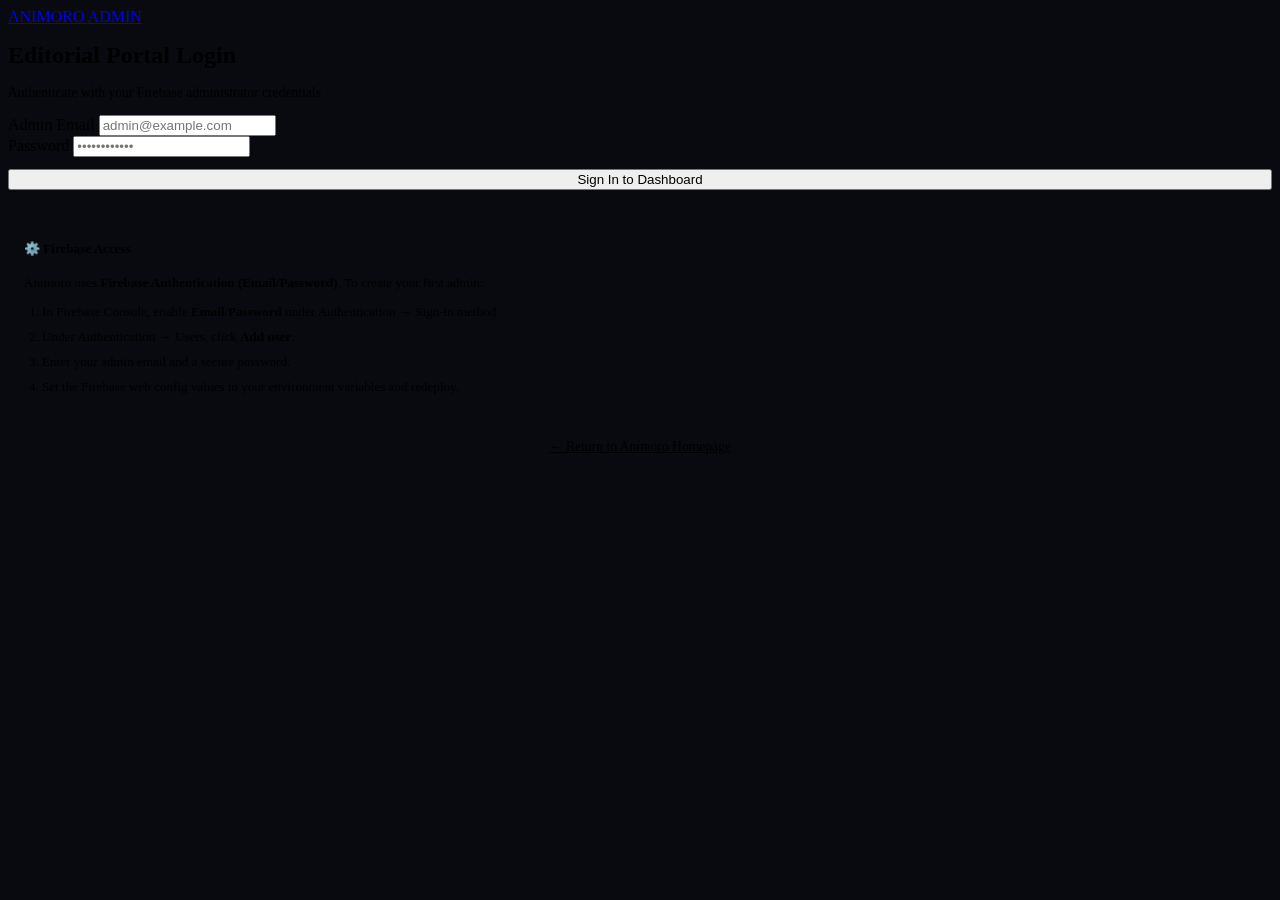
==== admin-login.html @ d2be1477 "update" ====
<!DOCTYPE html>
<html lang="en">
<head>
  <meta charset="UTF-8" />
  <meta name="viewport" content="width=device-width, initial-scale=1.0" />
  <title>Admin Login — Animoro</title>
  <meta name="robots" content="noindex, nofollow" />
  <meta name="theme-color" content="#080a0f" />
  <link rel="preconnect" href="https://fonts.googleapis.com">
  <link rel="preconnect" href="https://fonts.gstatic.com" crossorigin>
  <link href="https://fonts.googleapis.com/css2?family=Plus+Jakarta+Sans:wght@400;500;600;700;800&family=Space+Grotesk:wght@600;700;800&family=JetBrains+Mono:wght@400;600&display=swap" rel="stylesheet">
  <link rel="stylesheet" href="/css/style.css" />
  <link rel="stylesheet" href="/css/admin.css" />
</head>
<body style="background: #080a0f;">

  <div class="admin-login-wrap">
    <div class="login-card">
      <div class="login-card-header">
        <a href="index.html" class="brand-logo" style="justify-content: center; margin-bottom: 12px;">
          <span class="brand-logo-text">ANIMORO</span>
          <span class="brand-badge">ADMIN</span>
        </a>
        <h1 style="font-family: var(--font-display); font-size: 1.5rem; font-weight: 700;">Editorial Portal Login</h1>
        <p style="font-size: 0.85rem; color: var(--text-muted); margin-top: 4px;">
          Authenticate with your Firebase administrator credentials
        </p>
      </div>

      <div id="loginFeedback" class="form-feedback error" style="display: none; margin-bottom: 20px;"></div>

      <form id="adminLoginForm">
        <div class="form-group">
          <label for="adminEmail" class="form-label">Admin Email</label>
          <input type="email" id="adminEmail" class="form-input" placeholder="admin@example.com" required autocomplete="username" />
        </div>

        <div class="form-group">
          <label for="adminPassword" class="form-label">Password</label>
          <input type="password" id="adminPassword" class="form-input" placeholder="••••••••••••" required autocomplete="current-password" />
        </div>

        <button type="submit" id="loginSubmitBtn" class="btn-cta" style="width: 100%; margin-top: 12px;">
          Sign In to Dashboard
        </button>
      </form>

      <!-- Setup Helper Box -->
      <div style="margin-top: 32px; padding: 16px; background: var(--bg-card); border: 1px solid var(--border-subtle); border-radius: var(--radius-sm); font-size: 0.82rem; color: var(--text-secondary); line-height: 1.6;">
        <div style="font-weight: 700; color: var(--text-primary); margin-bottom: 6px; display: flex; align-items: center; gap: 6px;">
          <span>⚙️ Firebase Access</span>
        </div>
        <p style="margin-bottom: 8px;">
          Animoro uses <strong>Firebase Authentication (Email/Password)</strong>. To create your first admin:
        </p>
        <ol style="padding-left: 18px; margin: 0; display: flex; flex-direction: column; gap: 4px;">
          <li>In Firebase Console, enable <strong>Email/Password</strong> under Authentication &rarr; Sign-in method.</li>
          <li>Under Authentication &rarr; Users, click <strong>Add user</strong>.</li>
          <li>Enter your admin email and a secure password.</li>
          <li>Set the Firebase web config values in your environment variables and redeploy.</li>
        </ol>
      </div>

      <div style="text-align: center; margin-top: 24px;">
        <a href="index.html" style="font-size: 0.85rem; color: var(--text-muted);">&larr; Return to Animoro Homepage</a>
      </div>
    </div>
  </div>

  <script type="module">
    import { loginAdmin, requireAdminAuth } from '/js/auth.js';
    import { isConfigured } from '/js/firebase-init.js';

    // If already logged in, redirect to admin.html
    requireAdminAuth();

    const form = document.getElementById('adminLoginForm');
    const feedback = document.getElementById('loginFeedback');
    const submitBtn = document.getElementById('loginSubmitBtn');

    if (location.protocol === 'file:' || location.port === '5500') {
      feedback.textContent = 'This project must be opened through the Vite dev server. Run "npm install" and then "npm run dev" and open the local Vite URL instead of opening this file directly from Live Server or a file:// URL.';
      feedback.style.display = 'block';
      submitBtn.disabled = true;
      return;
    }

    form.addEventListener('submit', async (e) => {
      e.preventDefault();
      feedback.style.display = 'none';

      const email = document.getElementById('adminEmail').value.trim();
      const password = document.getElementById('adminPassword').value;

      if (!isConfigured) {
        feedback.textContent = "Firebase has not been configured with environment variables. Add the VITE_FIREBASE_* values and redeploy.";
        feedback.style.display = 'block';
        return;
      }

      submitBtn.disabled = true;
      submitBtn.textContent = 'Authenticating...';

      try {
        await loginAdmin(email, password);
        window.location.href = 'admin.html';
      } catch (err) {
        console.error("Login failed:", err);
        let msg = err.message;
        if (msg.includes('network-request-failed')) {
          msg = "Network request failed. Please check your internet connection and verify that Firebase Authentication is enabled in your Firebase project console.";
        } else if (msg.includes('user-not-found') || msg.includes('invalid-credential') || msg.includes('wrong-password')) {
          msg = "Invalid email or password. Please verify your credentials in Firebase Authentication.";
        } else if (msg.includes('too-many-requests')) {
          msg = "Too many failed attempts. Access to this account has been temporarily disabled. Please try again later or reset your password.";
        }
        feedback.textContent = msg;
        feedback.style.display = 'block';
      } finally {
        submitBtn.disabled = false;
        submitBtn.textContent = 'Sign In to Dashboard';
      }
    });
  </script>
</body>
</html>
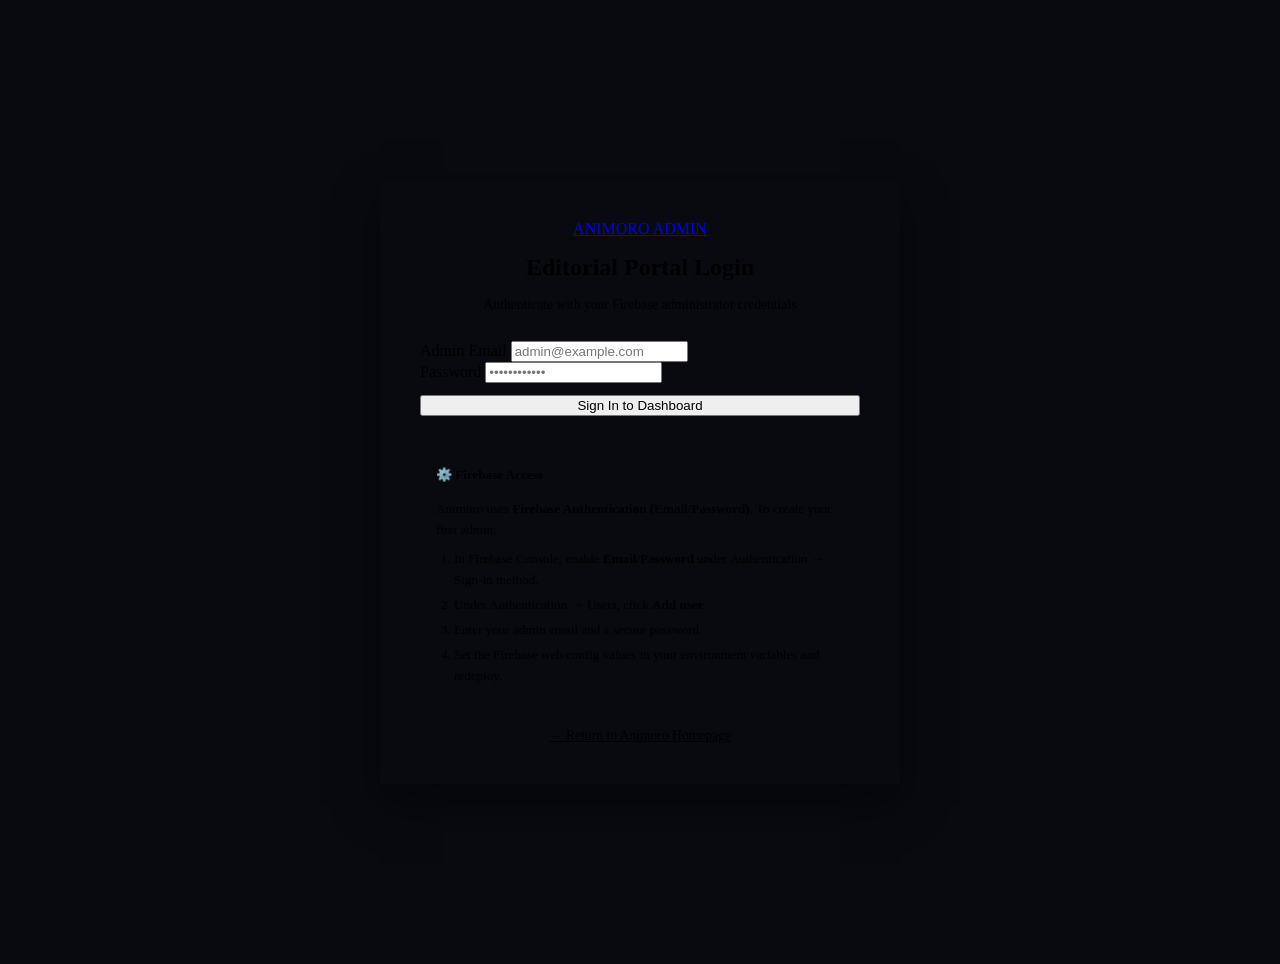
==== commit cb6eebb7: "update" ====
--- a/admin-login.html
+++ b/admin-login.html
@@ -82,10 +82,9 @@
       feedback.textContent = 'This project must be opened through the Vite dev server. Run "npm install" and then "npm run dev" and open the local Vite URL instead of opening this file directly from Live Server or a file:// URL.';
       feedback.style.display = 'block';
       submitBtn.disabled = true;
-      return;
-    }
-
-    form.addEventListener('submit', async (e) => {
+      submitBtn.textContent = 'Open via Vite dev server';
+    } else {
+      form.addEventListener('submit', async (e) => {
       e.preventDefault();
       feedback.style.display = 'none';
 
@@ -116,11 +115,12 @@
         }
         feedback.textContent = msg;
         feedback.style.display = 'block';
-      } finally {
-        submitBtn.disabled = false;
-        submitBtn.textContent = 'Sign In to Dashboard';
-      }
-    });
+        } finally {
+          submitBtn.disabled = false;
+          submitBtn.textContent = 'Sign In to Dashboard';
+        }
+      });
+    }
   </script>
 </body>
 </html>
--- a/css/admin.css
+++ b/css/admin.css
@@ -0,0 +1,613 @@
+/* ============================================================
+   ANIMORO ADMIN STYLESHEET
+   ============================================================ */
+
+.admin-body {
+  background-color: #080a0f;
+  color: var(--text-primary);
+  display: flex;
+  min-height: 100vh;
+}
+
+/* Admin Layout */
+.admin-sidebar {
+  width: 260px;
+  background-color: #0d1017;
+  border-right: 1px solid var(--border-subtle);
+  display: flex;
+  flex-direction: column;
+  position: fixed;
+  top: 0;
+  bottom: 0;
+  left: 0;
+  z-index: 100;
+  transition: transform 0.3s ease;
+}
+
+.admin-sidebar-header {
+  padding: 24px;
+  display: flex;
+  align-items: center;
+  gap: 12px;
+  border-bottom: 1px solid var(--border-subtle);
+}
+
+.admin-nav {
+  padding: 20px 16px;
+  display: flex;
+  flex-direction: column;
+  gap: 6px;
+  flex: 1;
+  overflow-y: auto;
+}
+
+.admin-nav-item {
+  display: flex;
+  align-items: center;
+  gap: 12px;
+  padding: 12px 16px;
+  border-radius: var(--radius-sm);
+  color: var(--text-secondary);
+  font-weight: 500;
+  font-size: 0.92rem;
+  transition: all var(--transition-fast);
+  cursor: pointer;
+}
+
+.admin-nav-item:hover, .admin-nav-item.active {
+  background: rgba(225, 29, 72, 0.1);
+  color: #fff;
+}
+
+.admin-nav-item.active {
+  color: var(--accent-crimson);
+  font-weight: 600;
+  border-left: 3px solid var(--accent-crimson);
+}
+
+.admin-user-profile {
+  padding: 16px 20px;
+  border-top: 1px solid var(--border-subtle);
+  display: flex;
+  align-items: center;
+  justify-content: space-between;
+}
+
+.admin-user-info {
+  display: flex;
+  flex-direction: column;
+  min-width: 0;
+}
+
+.admin-user-email {
+  font-size: 0.82rem;
+  color: var(--text-primary);
+  white-space: nowrap;
+  overflow: hidden;
+  text-overflow: ellipsis;
+  max-width: 150px;
+}
+
+.admin-user-role {
+  font-size: 0.72rem;
+  color: var(--accent-crimson);
+  font-weight: 700;
+  text-transform: uppercase;
+}
+
+.admin-main-wrapper {
+  margin-left: 260px;
+  flex: 1;
+  display: flex;
+  flex-direction: column;
+  min-width: 0;
+  min-height: 100vh;
+}
+
+.admin-topbar {
+  height: 68px;
+  background: #0d1017;
+  border-bottom: 1px solid var(--border-subtle);
+  padding: 0 32px;
+  display: flex;
+  align-items: center;
+  justify-content: space-between;
+  position: sticky;
+  top: 0;
+  z-index: 90;
+}
+
+.admin-topbar-title {
+  font-family: var(--font-display);
+  font-size: 1.35rem;
+  font-weight: 700;
+}
+
+.admin-content {
+  padding: 32px;
+  flex: 1;
+}
+
+/* Metric KPI Cards */
+.kpi-grid {
+  display: grid;
+  grid-template-columns: repeat(auto-fit, minmax(180px, 1fr));
+  gap: 20px;
+  margin-bottom: 32px;
+}
+
+.kpi-card {
+  background: var(--bg-surface);
+  border: 1px solid var(--border-subtle);
+  border-radius: var(--radius-md);
+  padding: 20px;
+  display: flex;
+  flex-direction: column;
+  gap: 8px;
+  position: relative;
+  overflow: hidden;
+}
+
+.kpi-card::before {
+  content: '';
+  position: absolute;
+  top: 0;
+  left: 0;
+  right: 0;
+  height: 3px;
+  background: var(--border-subtle);
+}
+
+.kpi-card.highlight::before {
+  background: var(--accent-crimson);
+}
+
+.kpi-label {
+  font-size: 0.8rem;
+  font-weight: 600;
+  color: var(--text-muted);
+  text-transform: uppercase;
+  letter-spacing: 0.5px;
+}
+
+.kpi-value {
+  font-family: var(--font-display);
+  font-size: 2.1rem;
+  font-weight: 800;
+  color: var(--text-primary);
+  line-height: 1.1;
+}
+
+.kpi-hint {
+  font-size: 0.75rem;
+  color: var(--text-secondary);
+}
+
+/* Analytics Chart Container */
+.analytics-card {
+  background: var(--bg-surface);
+  border: 1px solid var(--border-subtle);
+  border-radius: var(--radius-md);
+  padding: 24px;
+  margin-bottom: 32px;
+}
+
+.analytics-header {
+  display: flex;
+  align-items: center;
+  justify-content: space-between;
+  margin-bottom: 20px;
+}
+
+.chart-canvas-wrap {
+  width: 100%;
+  height: 240px;
+  position: relative;
+}
+
+/* Data Table */
+.data-table-container {
+  background: var(--bg-surface);
+  border: 1px solid var(--border-subtle);
+  border-radius: var(--radius-md);
+  overflow: hidden;
+  margin-bottom: 32px;
+}
+
+.table-toolbar {
+  padding: 18px 24px;
+  border-bottom: 1px solid var(--border-subtle);
+  display: flex;
+  align-items: center;
+  justify-content: space-between;
+  gap: 16px;
+  flex-wrap: wrap;
+}
+
+.table-filter-group {
+  display: flex;
+  align-items: center;
+  gap: 10px;
+}
+
+.table-search-input {
+  background: var(--bg-main);
+  border: 1px solid var(--border-subtle);
+  border-radius: var(--radius-sm);
+  padding: 8px 14px;
+  font-size: 0.88rem;
+  color: var(--text-primary);
+  outline: none;
+}
+
+.table-responsive {
+  width: 100%;
+  overflow-x: auto;
+}
+
+.admin-table {
+  width: 100%;
+  border-collapse: collapse;
+  text-align: left;
+  font-size: 0.88rem;
+}
+
+.admin-table th {
+  background: rgba(255, 255, 255, 0.02);
+  color: var(--text-muted);
+  font-weight: 600;
+  padding: 14px 20px;
+  border-bottom: 1px solid var(--border-subtle);
+  text-transform: uppercase;
+  font-size: 0.75rem;
+  letter-spacing: 0.5px;
+}
+
+.admin-table td {
+  padding: 16px 20px;
+  border-bottom: 1px solid rgba(255, 255, 255, 0.03);
+  color: var(--text-secondary);
+  vertical-align: middle;
+}
+
+.admin-table tr:hover td {
+  background: rgba(255, 255, 255, 0.015);
+  color: var(--text-primary);
+}
+
+.table-thumb {
+  width: 56px;
+  height: 38px;
+  border-radius: var(--radius-sm);
+  object-fit: cover;
+  background: var(--bg-card);
+}
+
+.status-pill {
+  display: inline-block;
+  padding: 3px 8px;
+  border-radius: var(--radius-full);
+  font-size: 0.72rem;
+  font-weight: 700;
+  text-transform: uppercase;
+}
+
+.status-pill.published {
+  background: rgba(16, 185, 129, 0.15);
+  color: #34d399;
+  border: 1px solid rgba(16, 185, 129, 0.3);
+}
+
+.status-pill.draft {
+  background: rgba(245, 158, 11, 0.15);
+  color: #fbbf24;
+  border: 1px solid rgba(245, 158, 11, 0.3);
+}
+
+.table-actions {
+  display: flex;
+  align-items: center;
+  gap: 8px;
+}
+
+.action-btn-sm {
+  padding: 6px 10px;
+  border-radius: var(--radius-sm);
+  font-size: 0.78rem;
+  font-weight: 600;
+  display: inline-flex;
+  align-items: center;
+  gap: 4px;
+  border: 1px solid var(--border-subtle);
+  color: var(--text-secondary);
+}
+
+.action-btn-sm:hover {
+  background: var(--bg-card);
+  color: #fff;
+  border-color: var(--accent-crimson);
+}
+
+.action-btn-sm.delete:hover {
+  border-color: #ef4444;
+  color: #f87171;
+  background: rgba(239, 68, 68, 0.1);
+}
+
+/* ============================================================
+   POST EDITOR STYLES
+   ============================================================ */
+.editor-layout {
+  display: grid;
+  grid-template-columns: 2.2fr 1fr;
+  gap: 32px;
+}
+
+.editor-card {
+  background: var(--bg-surface);
+  border: 1px solid var(--border-subtle);
+  border-radius: var(--radius-md);
+  padding: 28px;
+  margin-bottom: 24px;
+}
+
+.editor-toolbar {
+  display: flex;
+  align-items: center;
+  gap: 4px;
+  padding: 8px 12px;
+  background: var(--bg-card);
+  border: 1px solid var(--border-subtle);
+  border-radius: var(--radius-sm) var(--radius-sm) 0 0;
+  flex-wrap: wrap;
+}
+
+.tool-btn {
+  padding: 6px 10px;
+  color: var(--text-secondary);
+  border-radius: var(--radius-sm);
+  font-size: 0.85rem;
+  font-weight: 600;
+  transition: all var(--transition-fast);
+}
+
+.tool-btn:hover {
+  background: var(--bg-surface);
+  color: #fff;
+}
+
+.rich-editor-area {
+  min-height: 380px;
+  background: var(--bg-main);
+  border: 1px solid var(--border-subtle);
+  border-top: none;
+  border-radius: 0 0 var(--radius-sm) var(--radius-sm);
+  padding: 20px;
+  color: var(--text-primary);
+  outline: none;
+  font-size: 1.05rem;
+  line-height: 1.7;
+}
+
+.rich-editor-area:focus {
+  border-color: var(--accent-crimson);
+}
+
+/* Cover Image Upload Box */
+.cover-image-mode-toggle {
+  display: inline-flex;
+  align-items: center;
+  gap: 8px;
+  background: var(--bg-card);
+  border: 1px solid var(--border-subtle);
+  border-radius: var(--radius-full);
+  padding: 4px;
+}
+
+.cover-mode-toggle {
+  padding: 7px 12px;
+  border-radius: var(--radius-full);
+  font-size: 0.72rem;
+  font-weight: 700;
+  color: var(--text-secondary);
+  border: 1px solid transparent;
+  background: transparent;
+  transition: all var(--transition-fast);
+}
+
+.cover-mode-toggle.active {
+  background: rgba(225, 29, 72, 0.14);
+  color: #fff;
+  border-color: rgba(225, 29, 72, 0.35);
+}
+
+.cover-upload-box {
+  border: 2px dashed var(--border-subtle);
+  border-radius: var(--radius-md);
+  padding: 24px 18px;
+  text-align: center;
+  cursor: pointer;
+  transition: all var(--transition-fast);
+  position: relative;
+  background: var(--bg-card);
+}
+
+.cover-upload-box:hover, .cover-upload-box.dragover {
+  border-color: var(--accent-crimson);
+  background: rgba(225, 29, 72, 0.04);
+  transform: translateY(-1px);
+}
+
+.cover-upload-title {
+  font-size: 0.95rem;
+  font-weight: 700;
+  color: #fff;
+  margin-bottom: 4px;
+}
+
+.cover-upload-subtitle {
+  font-size: 0.8rem;
+  color: var(--text-secondary);
+}
+
+.cover-upload-format {
+  margin-top: 12px;
+  font-size: 0.7rem;
+  color: var(--text-muted);
+  letter-spacing: 0.08em;
+  text-transform: uppercase;
+}
+
+.cover-preview {
+  width: 100%;
+  max-height: 220px;
+  object-fit: cover;
+  border-radius: var(--radius-sm);
+  display: none;
+}
+
+.upload-progress-bar {
+  width: 100%;
+  height: 6px;
+  background: var(--border-subtle);
+  border-radius: var(--radius-full);
+  margin-top: 14px;
+  overflow: hidden;
+  display: none;
+}
+
+.upload-progress-fill {
+  height: 100%;
+  width: 0%;
+  background: var(--accent-crimson);
+  transition: width 0.2s ease;
+}
+
+/* Tags Management */
+.tags-input-container {
+  display: flex;
+  flex-wrap: wrap;
+  gap: 8px;
+  padding: 10px;
+  background: var(--bg-main);
+  border: 1px solid var(--border-subtle);
+  border-radius: var(--radius-sm);
+}
+
+.tag-badge {
+  background: rgba(225, 29, 72, 0.15);
+  border: 1px solid rgba(225, 29, 72, 0.3);
+  color: #fff;
+  padding: 3px 8px;
+  border-radius: var(--radius-sm);
+  font-size: 0.8rem;
+  display: inline-flex;
+  align-items: center;
+  gap: 6px;
+}
+
+.tag-badge button {
+  color: var(--accent-crimson);
+  font-weight: bold;
+}
+
+.tag-raw-input {
+  background: transparent;
+  border: none;
+  outline: none;
+  color: var(--text-primary);
+  flex: 1;
+  min-width: 100px;
+  font-size: 0.9rem;
+}
+
+/* Admin Login Card */
+.admin-login-wrap {
+  min-height: 100vh;
+  display: flex;
+  align-items: center;
+  justify-content: center;
+  padding: 24px;
+  background-color: var(--bg-main);
+}
+
+.login-card {
+  width: 100%;
+  max-width: 440px;
+  background: var(--bg-surface);
+  border: 1px solid var(--border-subtle);
+  border-radius: var(--radius-lg);
+  padding: 40px;
+  box-shadow: 0 20px 40px rgba(0, 0, 0, 0.5);
+}
+
+.login-card-header {
+  text-align: center;
+  margin-bottom: 28px;
+}
+
+/* Modals */
+.modal-backdrop {
+  position: fixed;
+  inset: 0;
+  background: rgba(0, 0, 0, 0.7);
+  backdrop-filter: blur(5px);
+  z-index: 1000;
+  display: flex;
+  align-items: center;
+  justify-content: center;
+  padding: 20px;
+  opacity: 0;
+  pointer-events: none;
+  transition: opacity 0.25s ease;
+}
+
+.modal-backdrop.show {
+  opacity: 1;
+  pointer-events: auto;
+}
+
+.modal-card {
+  background: var(--bg-surface);
+  border: 1px solid var(--border-subtle);
+  border-radius: var(--radius-md);
+  padding: 28px;
+  max-width: 500px;
+  width: 100%;
+  transform: translateY(20px);
+  transition: transform 0.25s ease;
+}
+
+.modal-backdrop.show .modal-card {
+  transform: translateY(0);
+}
+
+.modal-actions {
+  display: flex;
+  align-items: center;
+  justify-content: flex-end;
+  gap: 12px;
+  margin-top: 24px;
+}
+
+/* Responsive Admin */
+@media (max-width: 1024px) {
+  .editor-layout {
+    grid-template-columns: 1fr;
+  }
+}
+
+@media (max-width: 768px) {
+  .admin-sidebar {
+    transform: translateX(-100%);
+  }
+  .admin-sidebar.open {
+    transform: translateX(0);
+  }
+  .admin-main-wrapper {
+    margin-left: 0;
+  }
+  .admin-content {
+    padding: 20px 16px;
+  }
+}
